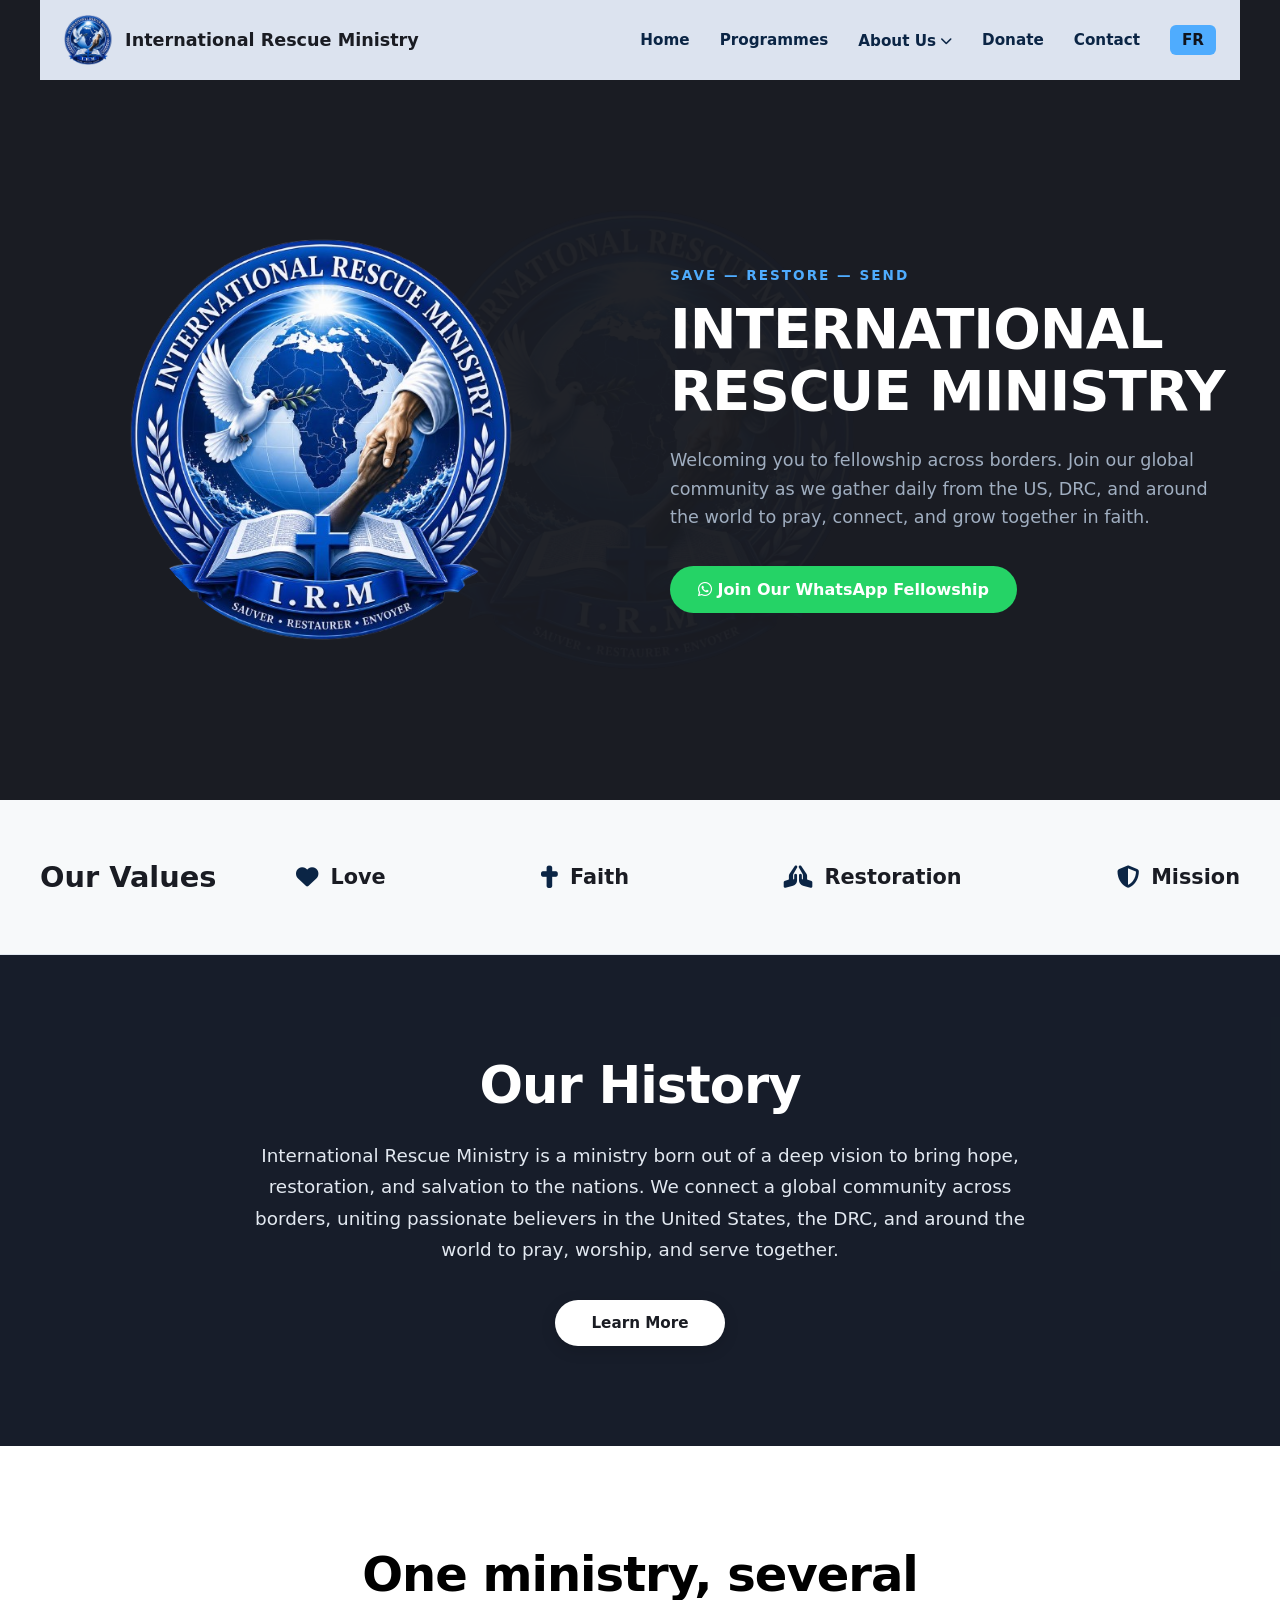
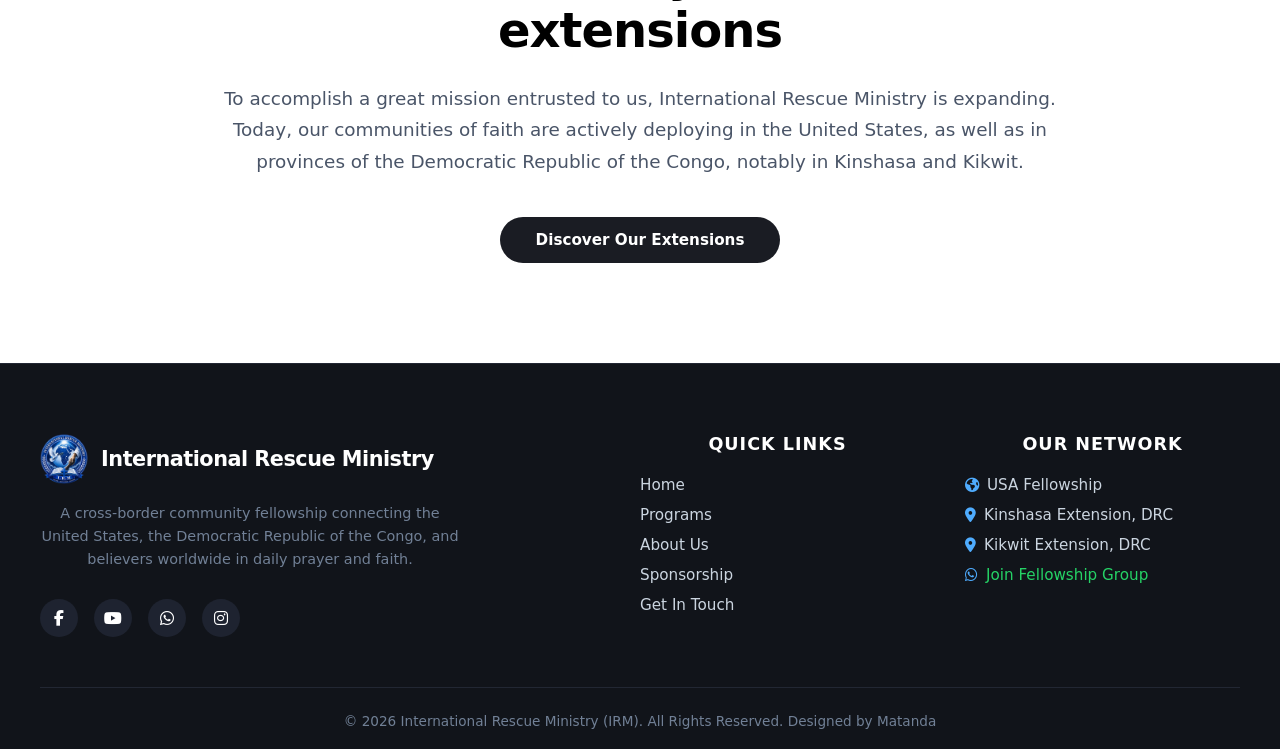
==== index.html @ c70bcf98 "Add files via upload" ====
<!DOCTYPE html>
<html lang="en">
<head>
    <meta charset="UTF-8"/>
    <meta name="viewport" content="width=device-width, initial-scale=1.0"/>
    <meta name="description" content="International Rescue Ministry"/>
    <title>International Rescue Ministry - Home</title>
    <link href="style.css" rel="stylesheet"/>
    <link rel="stylesheet" href="https://cdnjs.cloudflare.com/ajax/libs/font-awesome/6.4.0/css/all.min.css">
    <link rel="icon" type="image/png" href="apple-touch-icon.png">
</head>
<body>
    <nav>
        <div class="logo-container">
            <img src="IRM.png" alt="IRM Logo" class="logo" width="100px" height="100px"/>
            <span class="logo-text">International Rescue Ministry</span>
        </div>
        <div class="nav-links">
            <a href="index.html" class="active">Home</a>
            <a href="Programmes.html">Programmes</a>
            <div class="dropdown">    
            <a href="About.html" class="dropdown-trigger">About Us<i class="fas fa-chevron-down"></i></a>
            <div class="dropdown-menu-box">
                <a href="About.html">Our History</a>
                <a href="About.html">Our Extensions</a>
                <a href="#">Our Departments</a>
            </div>
        </div>
            <a href="Donate.html">Donate</a>
            <a href="Contact.html">Contact</a>
            <a href="index-fr.html" class="lang-toggle">FR</a>
        </div>
    </nav>
    
    <!--HERO SPLIT-SCREEN SECTION-->
   <section class="hero-container">
        <div class="hero-wrapper">
            <!-- Left Grid: Constrained Image Frame -->
            <div class="hero-left">
                <div class="image-frame">
                    <img src="IRM.png" alt="IRM Emblem" class="hero-featured-img">
                </div>
            </div>
            <!-- Right Grid: Bold Modern Typography -->
            <div class="hero-right">
                <span class="hero-tagline">SAVE — RESTORE — SEND</span>
                <h1 class="hero-title">INTERNATIONAL<br>RESCUE MINISTRY</h1>
                <p class="hero-description">
                    Welcoming you to fellowship across borders. Join our global community as we gather daily from the US, DRC, and around the world to pray, connect, and grow together in faith.
                </p>
                <a href="#" class="whatsapp-btn">
                    <i class="fab fa-whatsapp"></i> Join Our WhatsApp Fellowship
                </a>
            </div>
        </div>
    </section>

    <!--VALUES SECTION-->
    <section class="values-strip">
        <div class="values-wrapper">
            <h2 class="values-label">Our Values</h2>
            <div class="values-grid">
                <div class="value-card">
                    <i class="fas fa-heart"></i>
                    <span>Love</span>
                </div>
                <div class="value-card">
                    <i class="fas fa-cross"></i>
                    <span>Faith</span>
                </div>
                <div class="value-card">
                    <i class="fas fa-praying-hands"></i>
                    <span>Restoration</span>
                </div>
                <div class="value-card">
                    <i class="fas fa-shield-alt"></i>
                    <span>Mission</span>
                </div>
            </div>
        </div>
    </section>

    <!--HISTORY BANNER SECTION-->
    <section class="history-banner">
        <div class="history-overlay"></div>
        <div class="history-content">
            <h2 class="history-heading">Our History</h2>
            <p class="history-paragraph">
                International Rescue Ministry is a ministry born out of a deep vision to bring hope, restoration, and salvation to the nations. We connect a global community across borders, uniting passionate believers in the United States, the DRC, and around the world to pray, worship, and serve together.
            </p>
            <a href="#" class="pill-btn-light">Learn More</a>
        </div>
    </section>

    <!--EXTENSIONS SECTION-->
    <section class="extensions-block">
        <div class="extensions-container">
            <h2 class="extensions-heading">One ministry, several extensions</h2>
            <p class="extensions-paragraph">
                To accomplish a great mission entrusted to us, International Rescue Ministry is expanding. Today, our communities of faith are actively deploying in the United States, as well as in provinces of the Democratic Republic of the Congo, notably in Kinshasa and Kikwit.
            </p>
            <a href="#" class="pill-btn-dark">Discover Our Extensions</a>
        </div>
    </section>
<!-- MODERN CLEAN FOOTER -->
<footer class="main-footer">
    <div class="footer-container">
        
        <!-- Column 1: Brand & Vision -->
        <div class="footer-brand">
            <div class="footer-logo-row">
                <img src="IRM.png" alt="IRM Emblem" class="footer-logo">
                <span class="footer-logo-text">International Rescue Ministry</span>
            </div>
            <p class="footer-description">
                A cross-border community fellowship connecting the United States, the Democratic Republic of the Congo, and believers worldwide in daily prayer and faith.
            </p>
            <div class="footer-socials">
                <a href="#" aria-label="Facebook"><i class="fab fa-facebook-f"></i></a>
                <a href="#" aria-label="YouTube"><i class="fab fa-youtube"></i></a>
                <a href="https://chat.whatsapp.com/FOu2xBbypPA2FtalaXLkAi" target="_blank" aria-label="WhatsApp"><i class="fab fa-whatsapp"></i></a>
                <a href="#" aria-label="Instagram"><i class="fab fa-instagram"></i></a>
            </div>
        </div>

        <!-- Column 2: Quick Navigation Links -->
        <div class="footer-links-col">
            <h3 class="footer-heading">Quick Links</h3>
            <ul>
                <li><a href="index.html">Home</a></li>
                <li><a href="Programmes.html">Programs</a></li>
                <li><a href="About.html">About Us</a></li>
                <li><a href="Donate.html">Sponsorship</a></li>
                <li><a href="Contact.html">Get In Touch</a></li>
            </ul>
        </div>

        <!-- Column 3: Our Global Network -->
        <div class="footer-links-col">
            <h3 class="footer-heading">Our Network</h3>
            <ul>
                <li><a href="About.html#extensions"><i class="fas fa-globe-americas"></i> USA Fellowship</a></li>
                <li><a href="About.html#extensions"><i class="fas fa-map-marker-alt"></i> Kinshasa Extension, DRC</a></li>
                <li><a href="About.html#extensions"><i class="fas fa-map-marker-alt"></i> Kikwit Extension, DRC</a></li>
                <li>
                    <a href="https://chat.whatsapp.com/FOu2xBbypPA2FtalaXLkAi" target="_blank" class="footer-whatsapp-link">
                        <i class="fab fa-whatsapp"></i> Join Fellowship Group
                    </a>
                </li>
            </ul>
        </div>

    </div>

    <!-- Bottom Copyright Strip -->
    <div class="footer-bottom">
        <p>&copy; 2026 International Rescue Ministry (IRM). All Rights Reserved. Designed by Matanda</p>
    </div>
</footer>
<script src="nav.js"></script>
</body>
</html>
---- style.css ----
:root {
    --primary-bg: #1a1c23;
    --text-main: #f8f8fa;
    --brand-blue: #0b2545;
    --brand-hover: #134074;
}

* {
    margin: 0;
    padding: 0;
    box-sizing: border-box;
}

body {
    background-color: var(--primary-bg);
    color: var(--text-main);
    font-family: system-ui, -apple-system, BlinkMacSystemFont, 'Segoe UI', Roboto, sans-serif;
    margin: 0;
    padding: 0;
}

/* Global Heading Overrides to banish Times New Roman permanently */
h1, h2, h3, h4, a {
    font-family: system-ui, -apple-system, BlinkMacSystemFont, 'Segoe UI', Roboto, sans-serif;
}

/* ==========================================
   WHITE NAVIGATION MODULE
   ========================================== */
nav {
    nav {
    display: flex;
    justify-content: space-between;
    align-items: center;
    width: 100%;
    
    margin: 0;
    padding: 14px 48px;
    box-sizing: border-box;
    background-color: #ffffff;
    box-shadow: 0 2px 12px rgba(0, 0, 0, 0.08);
    position: sticky;
    top: 0;
    z-index: 1000;
}
}


.logo-container {
    display: flex;
    align-items: center;
    gap: 12px;
}

.nav-logo {
    height: 45px;
    width: auto;
}
/* ==========================================================================
   FIXE UNIQUE POUR LA BARRE DE NAVIGATION (TAILLE, LARGEUR & HAUTEUR)
   ========================================================================== */

nav {
    display: flex;
    justify-content: space-between; /* Aligne le logo à gauche, les liens à droite */
    align-items: center;           /* Centre parfaitement tous les éléments à la verticale */
    
    /* Étape 1 : On harmonise la LARGEUR globale sur les deux pages */
    width: 100%;
    max-width: 1200px;             /* Empêche l'étirement infini sur les grands écrans */
    margin: 0 auto;                /* Centre horizontalement la barre entière dans la page */
    
    /* Étape 2 : On contrôle la HAUTEUR via un padding fixe */
    padding: 15px 24px;            
    box-sizing: border-box;
    background-color: #dce3ef;     /* Assurez-vous que le fond est identique partout */
}

/* Étape 3 : On dompte la taille du LOGO pour éviter une barre trop haute */
.logo-container {
    display: flex;
    align-items: center;
    gap: 12px;
    flex-shrink: 0;                /* Interdit au logo de se déformer ou rétrécir */
}

.logo-container .logo {
    width: auto !important;        /* Écrase les attributs HTML 100px */
    height: 50px !important;       /* Fixe une hauteur de logo standard et élégante */
    object-fit: contain;
}

.logo-text {
    font-size: 1.1rem;
    font-weight: 700;
    white-space: nowrap;           /* Évite que le texte du ministère ne passe à la ligne */
}

/* Étape 4 : On gère la LONGUEUR et l'espacement du bloc de liens */
.nav-links {
    display: flex;
    align-items: center;
    gap: 24px;                     /* Crée un espace rigoureusement identique entre chaque menu */
    flex-wrap: nowrap;             /* Interdiction stricte de sauter à la ligne */
}

.nav-links a {
    font-size: 0.95rem;
    text-decoration: none;
    white-space: nowrap;           /* Force le texte (anglais ou français) à rester droit */
}

.logo-text {
    color: #1a1c23;
    font-weight: 700;
    font-size: 1.1rem;
}

.nav-links {
    display: flex;
    align-items: center;
    gap: 30px;
}

.nav-links a {
    text-decoration: none;
    color: var(--brand-blue);
    font-weight: 600;
    font-size: 0.95rem;
    transition: color 0.2s ease;
}

.nav-links a:hover {
    color: var(--brand-hover);
}

/* DROPDOWN MECHANICS */
.dropdown {
    position: relative;
    display: inline-block;
}

.dropdown-trigger i {
    font-size: 0.75rem;
    margin-left: 4px;
    vertical-align: middle;
}

.dropdown-menu-box {
    display: none;
    position: absolute;
    top: 100%;
    left: 50%;
    transform: translateX(-50%);
    background-color: #ffffff;
    min-width: 190px;
    box-shadow: 0px 8px 24px rgba(0, 0, 0, 0.12);
    border-radius: 6px;
    padding: 6px 0;
    z-index: 100;
    border: 1px solid #e2e8f0;
    margin-top: 10px;
}

.dropdown-menu-box a {
    color: var(--brand-blue) !important;
    padding: 12px 20px;
    display: block;
    font-size: 0.9rem;
    font-weight: 600;
    text-align: left;
}

.dropdown-menu-box a:not(:last-child) {
    border-bottom: 1px solid #f0f4f8;
}

.dropdown-menu-box a:hover {
    background-color: #f7f9fa;
    color: var(--brand-hover) !important;
}

.dropdown:hover .dropdown-menu-box {
    display: block;
}

/* ==========================================
   HERO CANVAS (WITH SYSTEM WATERMARK)
   ========================================== */
.hero-container {
    background-color: var(--primary-bg);
    min-height: 80vh;
    display: flex;
    align-items: center;
    justify-content: center;
    padding: 60px 20px;
    position: relative;
    overflow: hidden;
}

/* Safe Background Watermark Placement */
.hero-container::before {
    content: "";
    position: absolute;
    top: 50%;
    left: 50%;
    transform: translate(-50%, -50%);
    width: 65%;
    height: 65%;
    background-image: url("IRM.png");
    background-repeat: no-repeat;
    background-position: center;
    background-size: contain;
    opacity: 0.03;
    pointer-events: none;
    z-index: 1;
}

.hero-wrapper {
    display: flex;
    width: 100%;
    max-width: 1200px;
    margin: 0 auto;
    gap: 60px;
    align-items: center;
    position: relative;
    z-index: 5;
}

.hero-left, .hero-right {
    flex: 1;
}

/* FIXED THE MASSIVE LOGO BLEEDING ISSUE */
.image-frame {
    width: 100%;
    max-width: 400px;
    margin: 0 auto;
    border-radius: 50%; /* Keeps your circular seal looking neat */
    overflow: hidden;
}

.hero-featured-img {
    width: 100%;
    height: auto;
    display: block;
}

.hero-right {
    text-align: left;
}

.hero-tagline {
    color: #4facfe;
    font-weight: 700;
    letter-spacing: 2px;
    font-size: 0.85rem;
    display: block;
    margin-bottom: 15px;
}

.hero-title {
    font-size: 3.5rem;
    font-weight: 900;
    line-height: 1.1;
    letter-spacing: -1px;
    margin-bottom: 25px;
    color: #ffffff;
}

.hero-description {
    color: #a0aec0;
    font-size: 1.1rem;
    line-height: 1.6;
    margin-bottom: 35px;
}

.whatsapp-btn {
    display: inline-block;
    background-color: #25d366;
    color: #ffffff;
    text-decoration: none;
    padding: 14px 28px;
    border-radius: 30px;
    font-weight: 700;
    transition: transform 0.2s ease, background-color 0.2s ease;
}

.whatsapp-btn:hover {
    background-color: #128c7e;
    transform: translateY(-2px);
}

/* ==========================================
   VALUES STRIP MODULE
   ========================================== */
.values-strip {
    background-color: #f7f9fa;
    padding: 50px 40px;
    border-bottom: 1px solid #e2e8f0;
    position: relative;
    z-index: 5;
}

.values-wrapper {
    max-width: 1200px;
    margin: 0 auto;
    display: flex;
    align-items: center;
    gap: 60px;
}

.values-label {
    color: #1a1c23;
    font-size: 1.8rem;
    font-weight: 800;
    white-space: nowrap;
}

.values-grid {
    display: flex;
    align-items: center;
    justify-content: space-between;
    width: 100%;
}

.value-card {
    display: flex;
    align-items: center;
    gap: 10px;
    font-size: 1.2rem;
    font-weight: 700;
    color: #1a1c23;
}

.value-card i {
    color: var(--brand-blue);
    font-size: 1.3rem;
}

/* ==========================================
   HISTORY OVERLAY STRIP
   ========================================== */
.history-banner {
    position: relative;
    background-color: #11141a;
    padding: 90px 20px;
    text-align: center;
}

.history-content {
    position: relative;
    z-index: 2;
    max-width: 800px;
    margin: 0 auto;
}

.history-heading {
    color: #ffffff;
    font-size: 3rem;
    font-weight: 900;
    margin-bottom: 20px;
    letter-spacing: -1px;
}

.history-paragraph {
    color: #cbd5e0;
    font-size: 1.1rem;
    line-height: 1.7;
    margin-bottom: 35px;
}

.pill-btn-light {
    display: inline-block;
    background-color: #ffffff;
    color: #1a1c23;
    text-decoration: none;
    padding: 14px 36px;
    border-radius: 30px;
    font-weight: 700;
    font-size: 0.95rem;
    transition: transform 0.2s ease, background-color 0.2s ease;
}

.pill-btn-light:hover {
    background-color: #e2e8f0;
    transform: translateY(-2px);
}

/* ==========================================
   EXTENSIONS STRIP MODULE
   ========================================== */
.extensions-block {
    background-color: #ffffff;
    padding: 90px 20px;
    text-align: center;
}

.extensions-container {
    max-width: 800px;
    margin: 0 auto;
}

.extensions-heading {
    color: #000000;
    font-size: 3rem;
    font-weight: 900;
    letter-spacing: -1px;
    margin-bottom: 20px;
}

.extensions-paragraph {
    color: #4a5568;
    font-size: 1.1rem;
    line-height: 1.7;
    margin-bottom: 35px;
}

.pill-btn-dark {
    display: inline-block;
    background-color: #1a1c23;
    color: #ffffff;
    text-decoration: none;
    padding: 14px 36px;
    border-radius: 30px;
    font-weight: 700;
    font-size: 0.95rem;
    transition: transform 0.2s ease, background-color 0.2s ease;
}

.pill-btn-dark:hover {
    background-color: var(--brand-blue);
    transform: translateY(-2px);
}

/* ==========================================
   CLEAN FOOTER SYSTEM
   ========================================== */
.main-footer {
    background-color: #11141a;
    padding: 30px 20px;
    text-align: center;
    border-top: 1px solid #2d3748;
}

.main-footer p {
    color: #718096;
    font-size: 0.9rem;
}

/* ==========================================
   MOBILE DESIGN ENGINE
   ========================================== */
@media (max-width: 968px) {
    .hero-wrapper {
        flex-direction: column;
        text-align: center;
    }
    .hero-right {
        text-align: center;
    }
    .hero-title {
        font-size: 2.5rem;
    }
    .values-wrapper {
        flex-direction: column;
        gap: 30px;
    }
    .values-grid {
        flex-direction: column;
        gap: 20px;
    }
    .history-heading, .extensions-heading {
        font-size: 2.2rem;
    }
}
/* ==========================================
   VALUES STRIP STYLING (image_85414b.jpg)
   ========================================== */
.values-strip {
    background-color: #f7f9fa; /* Elegant off-white background strip */
    padding: 60px 40px;
    border-bottom: 1px solid #e2e8f0;
}

.values-wrapper {
    max-width: 1200px;
    margin: 0 auto;
    display: flex;
    align-items: center;
    justify-content: flex-start;
    gap: 80px;
}

.values-label {
    font-family: system-ui, -apple-system, sans-serif;
    color: #1a1c23;
    font-size: 1.8rem;
    font-weight: 800;
    white-space: nowrap;
}

.values-grid {
    display: flex;
    align-items: center;
    gap: 50px;
    width: 100%;
}

.value-card {
    display: flex;
    align-items: center;
    gap: 12px;
    font-family: system-ui, -apple-system, sans-serif;
    font-size: 1.3rem;
    font-weight: 700;
    color: #1a1c23;
}

.value-card i {
    color: #0b2545; /* Brand Navy Blue icon color instead of the purple template */
    font-size: 1.4rem;
}

/* ==========================================
   HISTORY SECTION STYLING (image_853e43.jpg)
   ========================================== */
.history-banner {
    position: relative;
    background-color: #1a1c23; /* Keeps your rich dark theme base canvas */
    /* Add your preferred background image pattern here later if desired */
    background-size: cover;
    background-position: center;
    padding: 100px 20px;
    text-align: center;
    overflow: hidden;
}

.history-overlay {
    position: absolute;
    top: 0; left: 0; width: 100%; height: 100%;
    background: rgba(11, 37, 69, 0.2); /* Deep navy subtle layer */
    z-index: 1;
}

.history-content {
    position: relative;
    z-index: 2;
    max-width: 800px;
    margin: 0 auto;
}

.history-heading {
    font-family: system-ui, -apple-system, sans-serif;
    color: #ffffff;
    font-size: 3.2rem;
    font-weight: 900;
    margin-bottom: 25px;
    letter-spacing: -1px;
}

.history-paragraph {
    font-family: system-ui, -apple-system, sans-serif;
    color: #e2e8f0;
    font-size: 1.15rem;
    line-height: 1.7;
    margin-bottom: 35px;
}

/* The Premium White Rounded Pill Button */
.pill-btn-light {
    display: inline-block;
    background-color: #ffffff;
    color: #1a1c23;
    text-decoration: none;
    padding: 14px 36px;
    border-radius: 30px;
    font-family: system-ui, -apple-system, sans-serif;
    font-weight: 700;
    font-size: 0.95rem;
    box-shadow: 0 4px 15px rgba(0,0,0,0.15);
    transition: transform 0.2s ease, background-color 0.2s ease;
}

.pill-btn-light:hover {
    background-color: #f7f9fa;
    transform: translateY(-2px);
}

/* ==========================================
   EXTENSIONS BLOCK STYLING (image_853e1e.png)
   ========================================== */
.extensions-block {
    background-color: #ffffff; /* Bright canvas container */
    padding: 100px 20px;
    text-align: center;
}

.extensions-container {
    max-width: 850px;
    margin: 0 auto;
}

.extensions-heading {
    font-family: system-ui, -apple-system, sans-serif;
    color: #000000;
    font-size: 3rem;
    font-weight: 900;
    letter-spacing: -1px;
    margin-bottom: 25px;
}

.extensions-paragraph {
    font-family: system-ui, -apple-system, sans-serif;
    color: #4a5568;
    font-size: 1.15rem;
    line-height: 1.7;
    margin-bottom: 40px;
}

/* The Rich Dark Pill Button */
.pill-btn-dark {
    display: inline-block;
    background-color: #1a1c23; /* Dark background to draw the eye's focus */
    color: #ffffff;
    text-decoration: none;
    padding: 14px 36px;
    border-radius: 30px;
    font-family: system-ui, -apple-system, sans-serif;
    font-weight: 700;
    font-size: 0.95rem;
    transition: transform 0.2s ease, background-color 0.2s ease;
}

.pill-btn-dark:hover {
    background-color: #0b2545; /* Shifts towards your primary branding blue */
    transform: translateY(-2px);
}

/* ==========================================
   RESPONSIVE DESIGN SYSTEM
   ========================================== */
@media (max-width: 968px) {
    .values-wrapper {
        flex-direction: column;
        align-items: center;
        gap: 30px;
        text-align: center;
    }
    .values-grid {
        flex-direction: column;
        gap: 25px;
    }
    .history-heading, .extensions-heading {
        font-size: 2.2rem;
    }
}
/* ==========================================
   PREMIUM COLUMN FOOTER ENGINE
   ========================================== */
.main-footer {
    background-color: #11141a; /* Rich dark canvas matching image_79eb9d.jpg */
    padding: 70px 20px 20px 20px;
    border-top: 1px solid #222733;
    font-family: system-ui, -apple-system, sans-serif;
}

.footer-container {
    max-width: 1200px;
    margin: 0 auto;
    display: grid;
    grid-template-columns: 2fr 1fr 1fr; /* Gives the brand description extra breathing room */
    gap: 50px;
    padding-bottom: 50px;
}

/* Brand Grid Configurations */
.footer-brand {
    display: flex;
    flex-direction: column;
    gap: 18px;
}

.footer-logo-row {
    display: flex;
    align-items: center;
    gap: 12px;
}

.footer-logo {
    height: 50px;
    width: auto;
}

.footer-logo-text {
    color: #ffffff;
    font-size: 1.3rem;
    font-weight: 800;
    letter-spacing: -0.5px;
}

.footer-description {
    color: #a0aec0;
    font-size: 0.95rem;
    line-height: 1.6;
    max-width: 420px;
}

/* Structural Menu Columns */
.footer-links-col {
    display: flex;
    flex-direction: column;
}

/* Bold Uppercase Headings matching the reference style */
.footer-heading {
    color: #ffffff;
    font-size: 1.1rem;
    font-weight: 800;
    text-transform: uppercase;
    letter-spacing: 1px;
    margin-bottom: 22px;
    position: relative;
}

.footer-links-col ul {
    list-style: none;
    padding: 0;
    margin: 0;
    display: flex;
    flex-direction: column;
    gap: 12px;
}

.footer-links-col ul li a {
    color: #cbd5e0;
    text-decoration: none;
    font-size: 0.95rem;
    font-weight: 500;
    display: flex;
    align-items: center;
    gap: 8px;
    transition: color 0.2s ease;
}

.footer-links-col ul li a i {
    font-size: 0.9rem;
    color: #4facfe; /* Subtle dynamic color accent for network anchors */
}

.footer-links-col ul li a:hover {
    color: #ffffff;
}

/* High Contrast Social Media Strip */
.footer-socials {
    display: flex;
    gap: 16px;
    margin-top: 10px;
}

.footer-socials a {
    color: #ffffff;
    background-color: #1e2330;
    width: 38px;
    height: 38px;
    border-radius: 50%;
    display: flex;
    align-items: center;
    justify-content: center;
    font-size: 1rem;
    text-decoration: none;
    transition: background-color 0.2s ease, transform 0.2s ease;
}

.footer-socials a:hover {
    background-color: #4facfe;
    transform: translateY(-3px);
}

/* WhatsApp Highlight Alert */
.footer-whatsapp-link {
    color: #25d366 !important;
    font-weight: 700;
}

/* Bottom Strip Separator Line */
.footer-bottom {
    max-width: 1200px;
    margin: 0 auto;
    padding-top: 25px;
    border-top: 1px solid #222733;
    text-align: center;
}

.footer-bottom p {
    color: #718096;
    font-size: 0.85rem;
}

/* Responsive Adaptive Viewport Breakpoint */
@media (max-width: 868px) {
    .footer-container {
        grid-template-columns: 1fr;
        gap: 35px;
    }
    .footer-brand {
        align-items: center;
        text-align: center;
    }
    .footer-description {
        max-width: 100%;
    }
}
.main-content-wrapper {
    max-width: 1200px;
    margin: 0 auto;
    padding: 60px 20px 90px 20px;
    font-family: system-ui, -apple-system, sans-serif;
    color: #e2e8f0;
}

/* Elegant Typography Headers */
.page-header {
    font-size: 2.8rem;
    font-weight: 800;
    letter-spacing: -1px;
    color: #ffffff;
    margin-bottom: 10px;
}

.page-subtitle {
    font-size: 1.1rem;
    color: #a0aec0;
    line-height: 1.6;
    max-width: 800px;
    margin-bottom: 40px;
}

.section-title {
    font-size: 1.8rem;
    font-weight: 700;
    color: #ffffff;
    margin: 40px 0 20px 0;
    border-bottom: 2px solid #222733;
    padding-bottom: 10px;
}

/* Modern Content Grid Cards (For Calendar & Locations) */
.content-grid {
    display: grid;
    grid-template-columns: repeat(auto-fit, minmax(300px, 1fr));
    gap: 25px;
    margin-top: 20px;
}

.info-card {
    background-color: #1a1f2c;
    border: 1px solid #2d3748;
    border-radius: 12px;
    padding: 25px;
    transition: transform 0.2s ease, border-color 0.2s ease;
}

.info-card:hover {
    transform: translateY(-4px);
    border-color: #4facfe;
}

.info-card h3 {
    font-size: 1.3rem;
    font-weight: 700;
    color: #ffffff;
    margin-bottom: 10px;
}

.info-card .time-badge {
    display: inline-block;
    background-color: rgba(79, 172, 254, 0.15);
    color: #4facfe;
    padding: 4px 10px;
    border-radius: 6px;
    font-size: 0.85rem;
    font-weight: 700;
    margin-bottom: 15px;
}

.info-card p {
    color: #cbd5e0;
    font-size: 0.95rem;
    line-height: 1.6;
}

/* High-Premium Form System (For Contact Page) */
.modern-form-container {
    max-width: 650px;
    background-color: #1a1f2c;
    border: 1px solid #2d3748;
    padding: 40px;
    border-radius: 16px;
    margin-top: 20px;
}

.form-group {
    display: flex;
    flex-direction: column;
    gap: 8px;
    margin-bottom: 20px;
}

.form-group label {
    font-size: 0.9rem;
    font-weight: 600;
    color: #cbd5e0;
}

.form-group input, 
.form-group textarea {
    background-color: #0f131a;
    border: 1px solid #2d3748;
    padding: 14px;
    border-radius: 8px;
    color: #ffffff;
    font-size: 1rem;
    transition: border-color 0.2s ease;
}

.form-group input:focus, 
.form-group textarea:focus {
    outline: none;
    border-color: #4facfe;
}

.submit-form-btn {
    background: linear-gradient(135deg, #0072ff 0%, #00c6ff 100%);
    color: #ffffff;
    border: none;
    padding: 14px 28px;
    font-size: 1rem;
    font-weight: 700;
    border-radius: 8px;
    cursor: pointer;
    transition: opacity 0.2s ease;
}

.submit-form-btn:hover {
    opacity: 0.9;
}
.submit-btn {
    background-color: #0072ff;
    transition: cubic-bezier(0.075, 0.82, 0.165, 1);
    box-shadow: #000000;
}
.contact-sidebar {
    text-decoration: solid;
    font-family: 'Courier New', Courier, monospace;
    color: #00c6ff;
    text-size-adjust: var(--brand-hover);
}
/* ==========================================
   ADVANCED INTERACTIVE DONATION COMPONENTS
   ========================================== */

/* Split Box Component (image_c0b9dd.png) */
.donation-split-block {
    display: flex;
    flex-direction: column;
    gap: 30px;
    background: linear-gradient(135deg, #161b26 0%, #1a202c 100%);
    border: 1px solid #2d3748;
    border-radius: 16px;
    padding: 40px;
    margin: 40px 0;
}

@media (min-width: 992px) {
    .donation-split-block {
        flex-direction: row;
    }
    .donation-split-left, .donation-split-right {
        flex: 1;
    }
}

.donation-split-left {
    padding-right: 20px;
    display: flex;
    flex-direction: column;
    justify-content: center;
}

.donation-split-left h2 {
    font-size: 1.8rem;
    color: #ffffff;
    margin-bottom: 20px;
    line-height: 1.4;
}

.donation-split-left p {
    color: #cbd5e0;
    font-size: 1.05rem;
    line-height: 1.8;
    margin-bottom: 15px;
}

/* Frequency Filter Tabs */
.frequency-tabs {
    display: flex;
    gap: 8px;
    margin-bottom: 20px;
    background: #0f131a;
    padding: 6px;
    border-radius: 8px;
    border: 1px solid #2d3748;
}

.freq-btn {
    flex: 1;
    background: transparent;
    border: none;
    color: #a0aec0;
    padding: 10px;
    font-size: 0.9rem;
    font-weight: 600;
    border-radius: 6px;
    cursor: pointer;
    transition: all 0.2s ease;
}

.freq-btn.active {
    background-color: #0072ff;
    color: #ffffff;
}

/* Preset Matrix Grid */
.preset-matrix {
    display: grid;
    grid-template-columns: repeat(3, 1fr);
    gap: 12px;
    margin-bottom: 20px;
}

.matrix-btn {
    background: #0f131a;
    border: 1px solid #2d3748;
    color: #ffffff;
    padding: 16px;
    font-size: 1.1rem;
    font-weight: 700;
    border-radius: 8px;
    cursor: pointer;
    transition: all 0.2s ease;
}

.matrix-btn:hover {
    border-color: #0072ff;
    background: rgba(0, 114, 255, 0.05);
}

/* Channel Module System (image_c0ba1d.jpg) */
.payment-channel-grid {
    display: grid;
    grid-template-columns: repeat(auto-fit, minmax(320px, 1fr));
    gap: 25px;
    margin-top: 30px;
}

.channel-card {
    border-radius: 16px;
    padding: 35px;
    color: #ffffff;
    display: flex;
    flex-direction: column;
    justify-content: space-between;
    min-height: 260px;
}

.channel-card.paypal { background: linear-gradient(135deg, #1e3c72 0%, #2a5298 100%); }
.channel-card.bank   { background: linear-gradient(135deg, #b21f1f 0%, #fa1414 100%); }
.channel-card.orange { background: linear-gradient(135deg, #f15a24 0%, #ff8c00 100%); }
.channel-card.mobile { background: linear-gradient(135deg, #0d131a 0%, #1e293b 100%); border: 1px solid #334155; }

.channel-card h3 {
    font-size: 1.6rem;
    font-weight: 800;
    margin-bottom: 15px;
    letter-spacing: -0.5px;
}

.channel-details {
    font-size: 0.95rem;
    line-height: 1.6;
    margin-bottom: 20px;
    opacity: 0.95;
}

.channel-details p { margin-bottom: 8px; }

.channel-action-btn {
    background: rgba(255, 255, 255, 0.15);
    color: #ffffff;
    text-align: center;
    padding: 12px;
    border-radius: 8px;
    text-decoration: none;
    font-weight: 700;
    backdrop-filter: blur(4px);
    transition: background 0.2s ease;
    border: 1px solid rgba(255, 255, 255, 0.2);
}

.channel-action-btn:hover {
    background: rgba(255, 255, 255, 0.25);
}

/* Remittance Strip */
.remittance-container {
    background: #1a1f2c;
    border: 1px solid #2d3748;
    border-radius: 12px;
    padding: 20px;
    margin-top: 30px;
    text-align: center;
}

.remittance-flex {
    display: flex;
    flex-wrap: wrap;
    justify-content: center;
    align-items: center;
    gap: 30px;
    margin-top: 15px;
}

.remittance-logo {
    font-weight: 800;
    font-size: 1.2rem;
    color: #a0aec0;
    letter-spacing: 1px;
}
/* ==========================================
   UNIFIED PROGRAM DISPLAY SYSTEM (Dark Theme)
   ========================================== */
.programs-unified-wrapper {
    background: transparent; /* Lets global body background show through uniformly */
    padding: 20px 0;
    margin: 30px 0;
    color: #ffffff;
}

/* Split Heading Layout */
.programs-split-header {
    display: flex;
    flex-direction: column;
    gap: 25px;
    margin-bottom: 50px;
    border-bottom: 1px solid #2d3748; /* Standard theme border color */
    padding-bottom: 35px;
}

@media (min-width: 768px) {
    .programs-split-header {
        flex-direction: row;
        align-items: flex-start;
    }
    .programs-left-title {
        flex: 1;
    }
    .programs-right-desc {
        flex: 1.5;
        font-size: 1.1rem;
        line-height: 1.8;
        color: #cbd5e0; /* Matches subpage description text */
        margin: 0;
    }
}

.programs-left-title h1 {
    font-size: 2.8rem;
    font-weight: 800;
    letter-spacing: -1px;
    margin: 0;
    color: #ffffff;
}

/* Subsection Text dividers */
.programs-grid-heading {
    font-size: 1.4rem;
    font-weight: 700;
    color: #4facfe; /* Global Unified Blue Accent */
    text-transform: uppercase;
    letter-spacing: 1px;
    margin: 40px 0 20px 0;
}

/* Card Presentation Framework */
.programs-matrix-grid {
    display: grid;
    grid-template-columns: repeat(auto-fit, minmax(280px, 1fr));
    gap: 25px;
}

.program-pillar-card {
    background: #1a1f2c; /* Exact match to your .info-card & form backgrounds */
    border: 1px solid #2d3748; /* Exact match to global card borders */
    border-radius: 16px;
    padding: 40px 25px;
    text-align: center;
    display: flex;
    flex-direction: column;
    align-items: center;
    transition: transform 0.3s ease, border-color 0.3s ease, box-shadow 0.3s ease;
}

.program-pillar-card:hover {
    transform: translateY(-5px);
    border-color: #4facfe; /* Blue glow signature on hover */
    box-shadow: 0 12px 30px rgba(79, 172, 254, 0.15);
}

/* Rounded Graphical Badges */
.program-round-badge {
    width: 90px;
    height: 90px;
    border-radius: 50%;
    margin-bottom: 25px;
    overflow: hidden;
    display: flex;
    align-items: center;
    justify-content: center;
    font-size: 0.9rem;
    font-weight: 700;
    text-transform: uppercase;
    box-shadow: 0 6px 20px rgba(0, 0, 0, 0.4);
}

/* Adjusted Badge Colors for the Unified Theme Palette */
.badge-combat   { background: linear-gradient(135deg, #1e3a8a 0%, #0f172a 100%); border: 3px solid #3b82f6; color: #93c5fd; }
.badge-school   { background: linear-gradient(135deg, #0d9488 0%, #0f766e 100%); border: 3px solid #2dd4bf; color: #ffffff; font-size: 0.8rem; padding: 10px; line-height: 1.3; }
.badge-vvf      { background: linear-gradient(135deg, #1e3a8a 0%, #172554 100%); border: 3px solid #38bdf8; color: #38bdf8; font-size: 1.2rem; font-weight: 800; letter-spacing: 0.5px; }
.badge-worship  { background: linear-gradient(135deg, #b45309 0%, #78350f 100%); border: 3px solid #fbbf24; color: #fbbf24; }

/* Typography inside Cards */
.program-pillar-card h3 {
    font-size: 1.35rem;
    font-weight: 700;
    color: #ffffff;
    margin: 0 0 10px 0;
    line-height: 1.4;
}

.program-pillar-card .card-time-tag {
    display: inline-block;
    font-size: 0.85rem;
    font-weight: 700;
    color: #4facfe; /* Clear Blue text highlight */
    background: rgba(79, 172, 254, 0.1);
    padding: 4px 12px;
    border-radius: 20px;
    margin-bottom: 15px;
    border: 1px solid rgba(79, 172, 254, 0.2);
}

.program-pillar-card p {
    font-size: 0.95rem;
    color: #cbd5e0;
    line-height: 1.6;
    margin: 0;
}
/* ==========================================
   EDITORIAL SUBPAGE DESIGN SYSTEM 
   ========================================== */

/* Section 1: Core Pillars Bar (Ref: image_c13998.png) */
.about-pillars-bar {
    display: flex;
    flex-wrap: wrap;
    justify-content: space-around;
    align-items: center;
    gap: 20px;
    background: #1a1f2c;
    border: 1px solid #2d3748;
    border-radius: 12px;
    padding: 25px;
    margin: 30px 0 50px 0;
}

.pillar-item {
    display: flex;
    align-items: center;
    gap: 10px;
    font-size: 1.1rem;
    font-weight: 700;
    color: #ffffff;
}

.pillar-item i {
    color: #4facfe; /* Unified Blue Accent */
    font-size: 1.3rem;
}

/* Section 2: Overlapping Collage Split (Ref: image_c139bb.jpg) */
.collage-split-container {
    display: flex;
    flex-direction: column;
    gap: 40px;
    margin-bottom: 60px;
}

@media (min-width: 992px) {
    .collage-split-container {
        flex-direction: row;
        align-items: center;
    }
    .collage-left-visual, .collage-right-text {
        flex: 1;
    }
}

/* Asymmetric Image Collage Placeholder */
.collage-left-visual {
    position: relative;
    height: 380px;
    margin-bottom: 20px;
}

.placeholder-photo-frame {
    position: absolute;
    background: #1a1f2c;
    border: 1px solid #2d3748;
    border-radius: 8px;
    box-shadow: 0 10px 25px rgba(0,0,0,0.4);
    display: flex;
    align-items: center;
    justify-content: center;
    color: #4a5568;
    font-size: 0.85rem;
    font-weight: 600;
}

/* Recreating the offset stack rotation effect from image_c139bb.jpg */
.frame-main  { width: 65%; height: 75%; left: 0; top: 10%; transform: rotate(-3deg); z-index: 2; border-color: #4facfe; }
.frame-stack { width: 55%; height: 65%; right: 5%; top: 0; transform: rotate(4deg); z-index: 1; }
.frame-base  { width: 50%; height: 60%; right: 15%; bottom: 0; transform: rotate(-1deg); z-index: 3; }

/* Section 3: Focal Banner Showcase (Ref: image_c139f6.jpg) */
.focal-banner-showcase {
    position: relative;
    background: linear-gradient(rgba(15, 23, 42, 0.85), rgba(15, 23, 42, 0.85)), url('images/banner-placeholder.jpg') center/cover no-repeat;
    background-color: #1a1f2c; /* Fallback */
    border: 1px solid #2d3748;
    border-radius: 16px;
    padding: 60px 30px;
    margin-bottom: 60px;
    display: flex;
    justify-content: center;
    align-items: center;
    text-align: center;
    min-height: 320px;
}

.focal-glass-card {
    background: rgba(26, 31, 44, 0.85);
    backdrop-filter: blur(8px);
    -webkit-backdrop-filter: blur(8px);
    border: 1px solid rgba(79, 172, 254, 0.2);
    border-radius: 12px;
    padding: 40px;
    max-width: 800px;
}

/* Section 4: Split Profile Component (Ref: image_c13a33.jpg) */
.profile-split-card {
    display: flex;
    flex-direction: column;
    background: #1a1f2c;
    border: 1px solid #2d3748;
    border-radius: 16px;
    overflow: hidden;
    margin-bottom: 40px;
}

@media (min-width: 768px) {
    .profile-split-card {
        flex-direction: row;
    }
    .profile-aside-image {
        width: 40%;
        min-height: 350px;
    }
    .profile-main-body {
        width: 60%;
    }
}

.profile-aside-image {
    background: linear-gradient(135deg, #2d3748 0%, #1a1f2c 100%);
    display: flex;
    align-items: center;
    justify-content: center;
    color: #4a5568;
    font-weight: 600;
    border-right: 1px solid #2d3748;
    position: relative;
}

.profile-main-body {
    padding: 40px;
    display: flex;
    flex-direction: column;
    justify-content: center;
}

.profile-badge-btn {
    display: inline-block;
    align-self: flex-start;
    background: #2d3748;
    color: #ffffff;
    padding: 10px 24px;
    border-radius: 30px;
    text-decoration: none;
    font-weight: 700;
    font-size: 0.9rem;
    margin-top: 20px;
    border: 1px solid rgba(255, 255, 255, 0.05);
    transition: background 0.2s ease;
}

.profile-badge-btn:hover {
    background: #3a4a63;
    color: #4facfe;
}
/* ==========================================
   VISIONARY PROFILE HERO (Ref: image_c14559.jpg)
   ========================================== */
.visionary-profile-section {
    display: flex;
    flex-direction: column;
    background: #1a1f2c; /* Matches global card background */
    border: 1px solid #2d3748; /* Standard theme border */
    border-radius: 16px;
    overflow: hidden;
    margin: 50px 0;
    box-shadow: 0 10px 30px rgba(0, 0, 0, 0.3);
}

@media (min-width: 992px) {
    .visionary-profile-section {
        flex-direction: row;
    }
    .visionary-photo-side {
        width: 45%;
        min-height: 480px;
    }
    .visionary-text-side {
        width: 55%;
    }
}

/* Photo Container with Nameplate Overlay */
.visionary-photo-side {
    position: relative;
    background: linear-gradient(135deg, #232a38 0%, #11151d 100%);
    display: flex;
    align-items: center;
    justify-content: center;
    color: #4a5568;
    font-weight: 600;
    border-bottom: 1px solid #2d3748;
}

@media (min-width: 992px) {
    .visionary-photo-side {
        border-bottom: none;
        border-right: 1px solid #2d3748;
    }
}

.visionary-photo-side img {
    display: flex;
    background-color: #a0bce3;
    border-radius: 16px;
    overflow: hidden;
    width: 100%;
    height: 100%;
    object-fit: cover;
}

/* Floating Name Tag Box */
.visionary-name-tag {
    position: absolute;
    bottom: 0;
    right: 0;
    background: #4facfe; /* Unified Blue Accent replacing the source's purple */
    color: #0f1319;
    padding: 20px 35px;
    font-size: 1.4rem;
    font-weight: 800;
    letter-spacing: -0.5px;
    min-width: 220px;
    box-shadow: -5px -5px 15px rgba(0, 0, 0, 0.2);
}

/* Text & Content Layout Side */
.visionary-text-side {
    padding: 50px 40px;
    display: flex;
    flex-direction: column;
    justify-content: center;
}

.visionary-text-side h2 {
    font-size: 2.2rem;
    font-weight: 800;
    color: #ffffff;
    line-height: 1.2;
    margin: 0 0 25px 0;
    letter-spacing: -1px;
}

.visionary-text-side p {
    font-size: 1.05rem;
    color: #cbd5e0;
    line-height: 1.7;
    margin: 0 0 30px 0;
}
/* Pill Action Button */
.visionary-pill-btn {
    display: inline-block;
    align-self: flex-start;
    background: #0f1319;
    color: #ffffff;
    border: 1px solid #2d3748;
    padding: 14px 35px;
    border-radius: 50px; /* Perfect round pill button */
    font-weight: 700;
    font-size: 0.95rem;
    text-decoration: none;
    letter-spacing: 0.5px;
    transition: all 0.2s ease;
}

.visionary-pill-btn:hover {
    background: #4facfe;
    color: #0f1319;
    border-color: #4facfe;
    transform: translateY(-2px);
}
.lang-toggle {
    background: #4facfe;
    color: #10141d !important;
    padding: 6px 12px;
    border-radius: 6px;
    font-weight: 700;
    text-decoration: none;
    transition: all 0.3s ease;
}

.lang-toggle:hover {
    background: #00f2fe;
    transform: translateY(-1px);
}

/* ==========================================
   MOBILE HAMBURGER MENU
   ========================================== */
.hamburger-btn {
  display: none;
  background: none;
  border: none;
  color: var(--brand-blue);
  font-size: 1.5rem;
  cursor: pointer;
  padding: 6px 10px;
  border-radius: 6px;
  transition: background 0.2s ease;
  z-index: 200;
}

.hamburger-btn:hover {
  background: rgba(11, 37, 69, 0.08);
}

@media (max-width: 900px) {
  .hamburger-btn {
    display: block;
  }

  .nav-links {
    display: none;
    position: absolute;
    top: 100%;
    left: 0;
    right: 0;
    background: #ffffff;
    flex-direction: column;
    align-items: flex-start;
    padding: 16px 24px;
    gap: 6px;
    box-shadow: 0 8px 24px rgba(0,0,0,0.12);
    z-index: 999;
    border-top: 2px solid #e2e8f0;
  }

  .nav-links.nav-open {
    display: flex;
  }

  .nav-links a {
    width: 100%;
    padding: 10px 0;
    border-bottom: 1px solid #f0f4f8;
  }

  .dropdown-menu-box {
    position: static;
    transform: none;
    box-shadow: none;
    border: none;
    padding: 0 0 0 16px;
    margin-top: 4px;
    display: block;
  }

  .lang-toggle {
    margin-top: 8px;
  }
}

/* ==========================================
   MATRIX BUTTON SELECTED STATE
   ========================================== */
.matrix-btn.selected {
  border-color: #0072ff;
  background: rgba(0, 114, 255, 0.15);
  color: #4facfe;
}

/* ==========================================
   TIME BADGE GLOBAL
   ========================================== */
.time-badge {
  display: inline-block;
  background: rgba(79, 172, 254, 0.15);
  color: #4facfe;
  padding: 5px 14px;
  border-radius: 20px;
  font-size: 0.8rem;
  font-weight: 700;
  letter-spacing: 0.5px;
}

/* ==========================================
   PROGRAMS PURPLE WRAPPER ALIAS
   ========================================== */
.programs-purple-wrapper {
  background: transparent;
  padding: 20px 0;
  margin: 30px 0;
  color: #ffffff;
}

/* ==========================================
   RESPONSIVE FIXES
   ========================================== */
@media (max-width: 768px) {
  .page-header {
    font-size: 2rem;
  }

  .donation-split-block {
    padding: 24px;
  }

  .payment-channel-grid {
    grid-template-columns: 1fr;
  }

  .programs-matrix-grid {
    grid-template-columns: 1fr;
  }

  .hero-title {
    font-size: 2.2rem;
  }

  .main-content-wrapper {
    padding: 40px 16px 60px;
  }
}
/* Prayer Mandate Layout Core styling */
.prayer-intro-quote {
    background: #161b22;
    border-left: 4px solid #4facfe;
    padding: 30px;
    border-radius: 0 16px 16px 0;
    max-width: 850px;
    margin: 0 auto;
    text-align: center;
}

.prayer-pillars-grid {
    display: grid;
    grid-template-columns: repeat(auto-fit, minmax(300px, 1fr));
    gap: 25px;
    margin-top: 30px;
}

.prayer-pillar-card {
    background: #161b22;
    border: 1px solid rgba(255, 255, 255, 0.05);
    border-radius: 12px;
    padding: 30px;
    position: relative;
    transition: transform 0.3s ease, border-color 0.3s ease;
}

.prayer-pillar-card:hover {
    transform: translateY(-5px);
    border-color: #4facfe;
}

.prayer-pillar-card h3 {
    font-size: 1.3rem;
    color: #ffffff;
    margin: 15px 0 10px 0;
}

.prayer-pillar-card p {
    color: #a0aec0;
    font-size: 0.95rem;
    line-height: 1.6;
    margin-bottom: 20px;
}

.pillar-number {
    font-size: 1.5rem;
    font-weight: 800;
    color: rgba(79, 172, 254, 0.1);
    position: absolute;
    top: 15px;
    right: 20px;
    line-height: 1;
}

.scripture-tag {
    display: inline-flex;
    align-items: center;
    gap: 8px;
    background: rgba(255, 255, 255, 0.04);
    color: #4facfe;
    padding: 6px 12px;
    border-radius: 20px;
    font-size: 0.85rem;
    font-weight: 600;
}
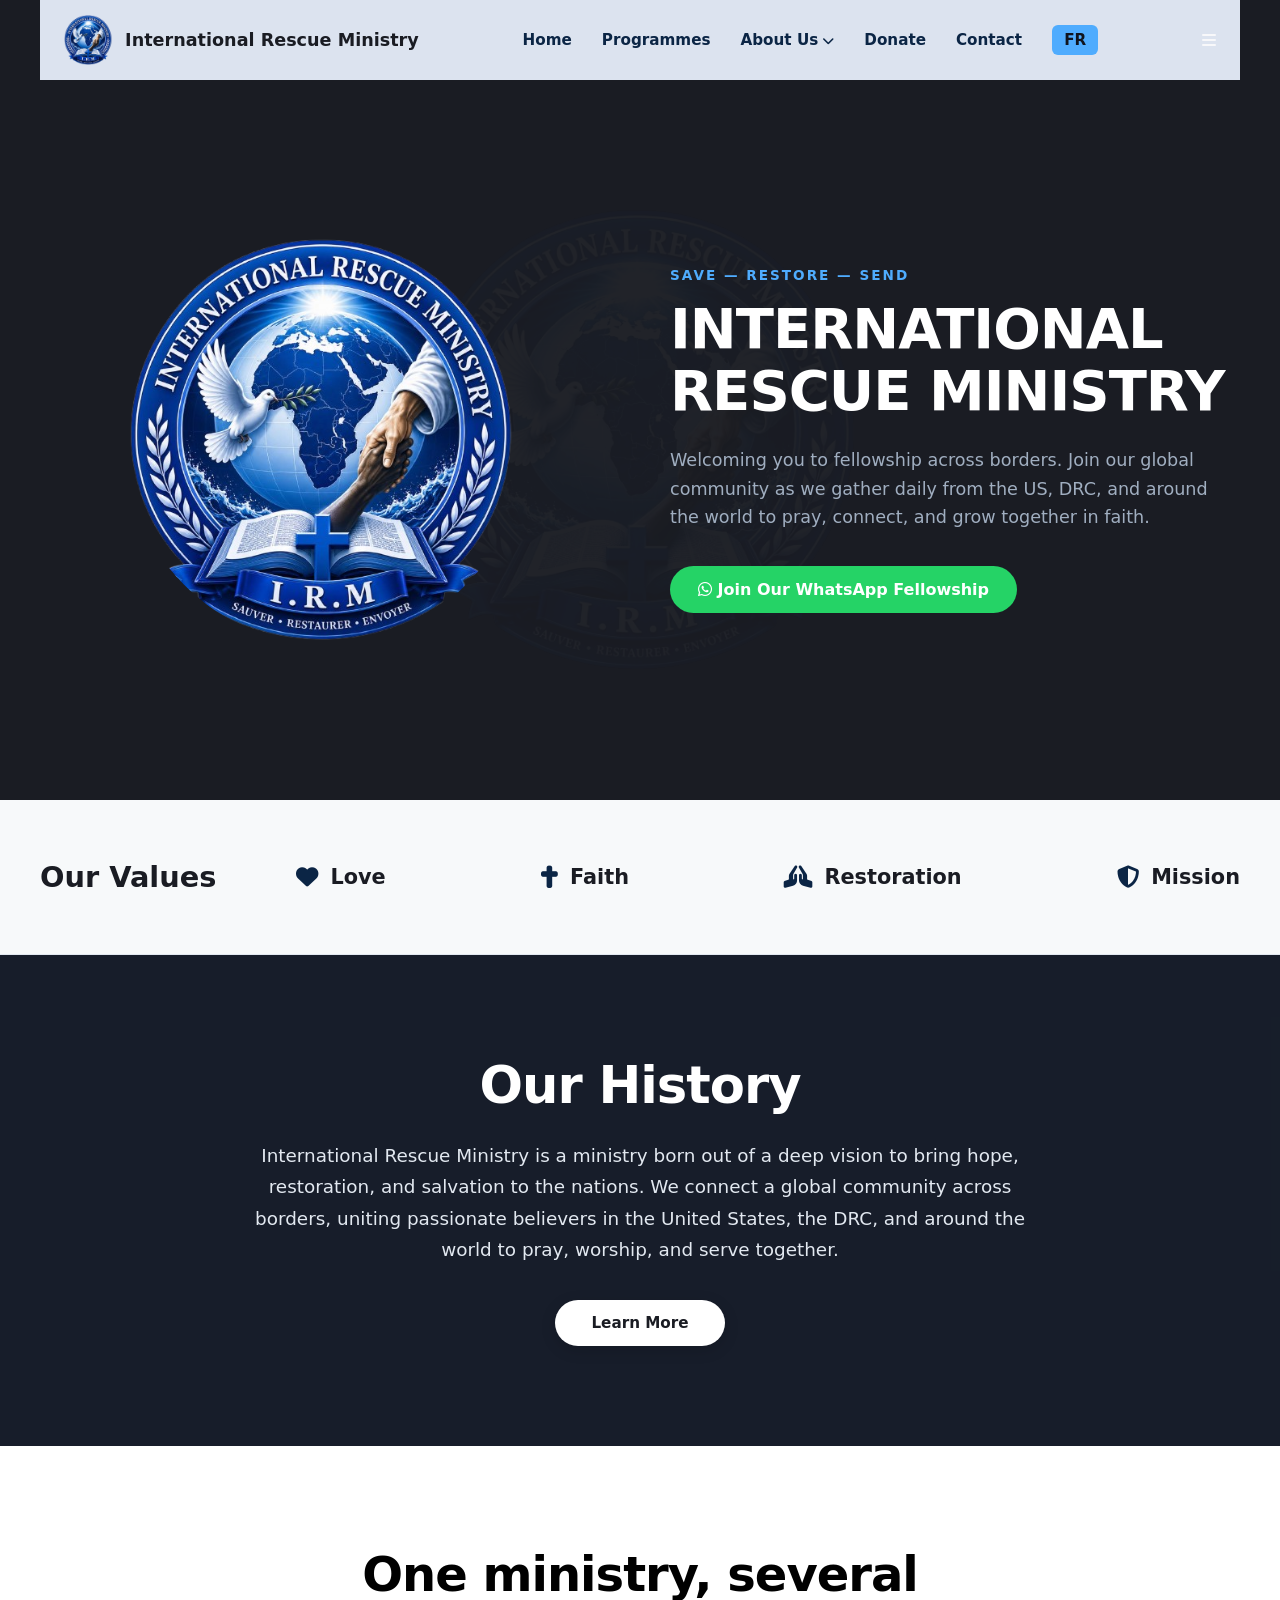
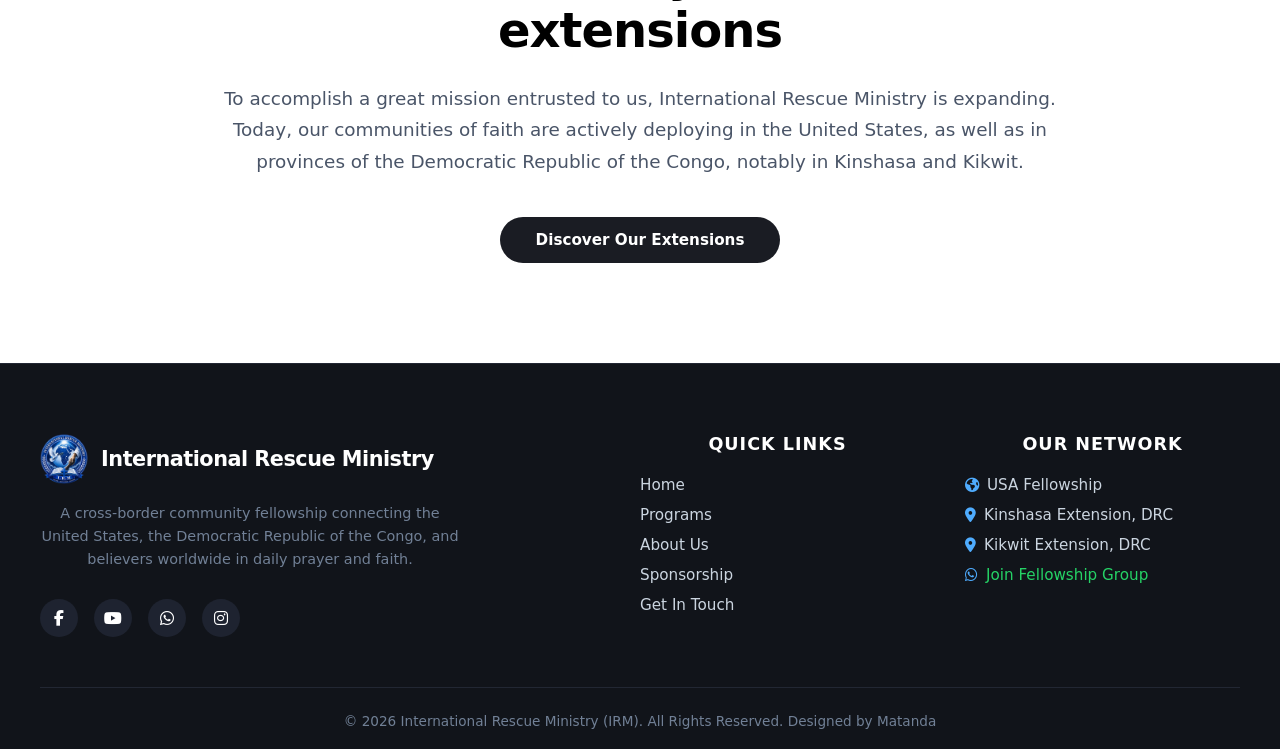
==== commit bfdcdc72: "Update index.html" ====
--- a/index.html
+++ b/index.html
@@ -11,26 +11,28 @@
 </head>
 <body>
     <nav>
-        <div class="logo-container">
-            <img src="IRM.png" alt="IRM Logo" class="logo" width="100px" height="100px"/>
-            <span class="logo-text">International Rescue Ministry</span>
+    <div class="logo-container">
+        <img src="IRM.png" alt="IRM Logo" class="logo" width="100px" height="100px"/>
+        <span class="logo-text">International Rescue Ministry</span>
+    </div>
+    
+    <div class="nav-links">
+        <a href="index.html" class="active">Home</a>   
+        <a href="Programmes.html">Programmes</a>
+        <a href="About.html" class="dropdown-trigger">About Us<i class="fas fa-chevron-down"></i></a>
+        <div class="dropdown-menu-box">
+            <a href="#">Our History</a>
+            <a href="#">Our Extensions</a>
+            <a href="#">Our Departments</a>
         </div>
-        <div class="nav-links">
-            <a href="index.html" class="active">Home</a>
-            <a href="Programmes.html">Programmes</a>
-            <div class="dropdown">    
-            <a href="About.html" class="dropdown-trigger">About Us<i class="fas fa-chevron-down"></i></a>
-            <div class="dropdown-menu-box">
-                <a href="About.html">Our History</a>
-                <a href="About.html">Our Extensions</a>
-                <a href="#">Our Departments</a>
-            </div>
-        </div>
-            <a href="Donate.html">Donate</a>
-            <a href="Contact.html">Contact</a>
-            <a href="index-fr.html" class="lang-toggle">FR</a>
-        </div>
-    </nav>
+        <a href="Donate.html">Donate</a>
+        <a href="Contact.html">Contact</a>
+        <a href="index-fr.html" class="lang-toggle">FR</a>
+    </div>
+
+    <!-- 🎯 PLACE THE CODE HERE (Right after the nav-links div ends) -->
+    <i class="fas fa-bars" id="menu-toggle"></i>
+</nav>
     
     <!--HERO SPLIT-SCREEN SECTION-->
    <section class="hero-container">
@@ -159,4 +161,4 @@
 </footer>
 <script src="nav.js"></script>
 </body>
-</html>+</html>
